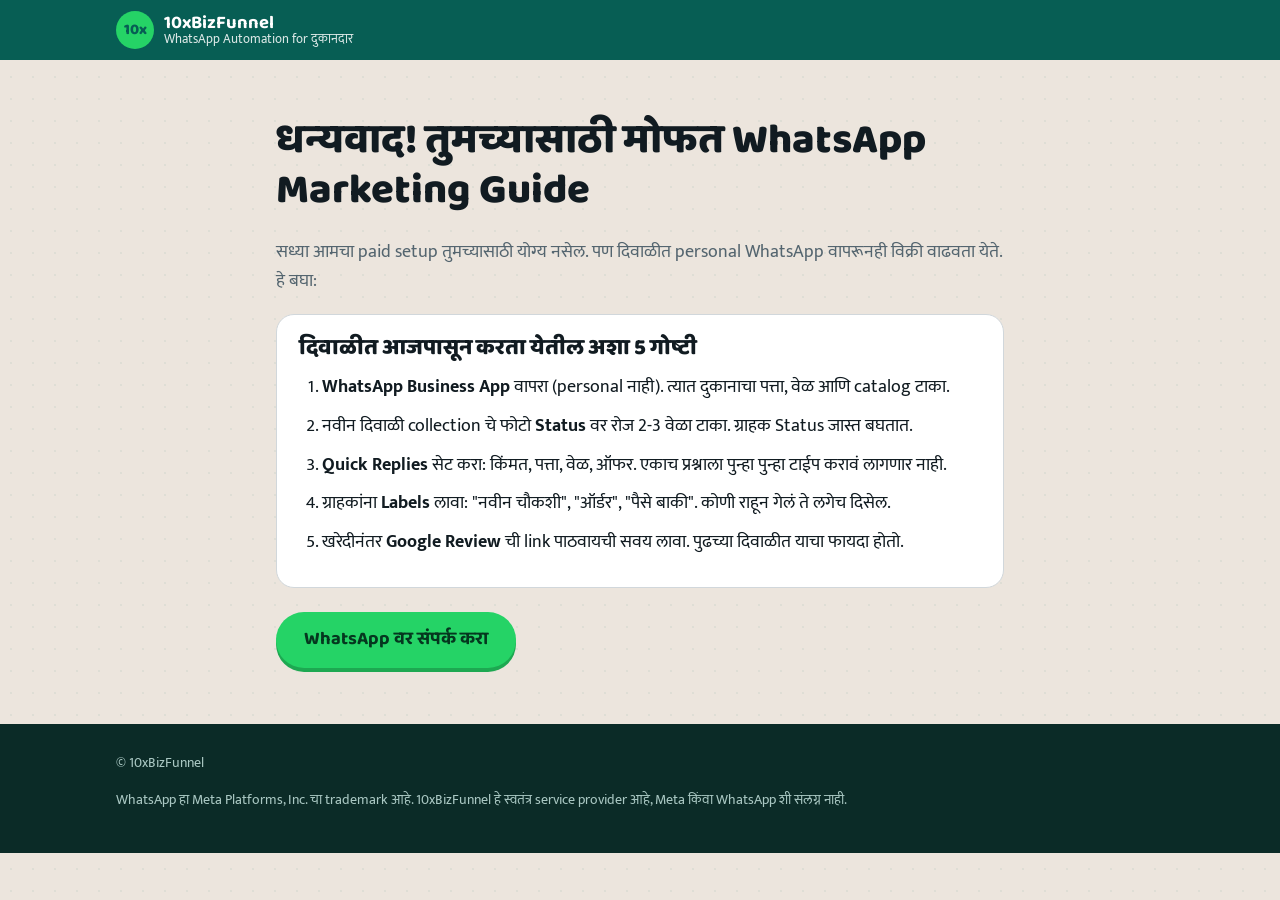
==== free.html @ 8b17eaea "WhatsApp API smart quiz funnel for Diwali (10xBizFunnel) Landing page, WhatsApp-chat style quiz with" ====
<!doctype html>
<html lang="mr">
<head>
<meta charset="utf-8">
<meta name="viewport" content="width=device-width, initial-scale=1">
<title>मोफत WhatsApp Marketing Guide | 10xBizFunnel</title>
<meta name="theme-color" content="#075E54">
<meta name="robots" content="noindex">
<link rel="preconnect" href="https://fonts.googleapis.com">
<link rel="preconnect" href="https://fonts.gstatic.com" crossorigin>
<link href="https://fonts.googleapis.com/css2?family=Baloo+2:wght@600;700;800&family=Mukta:wght@400;500;600;700&display=swap" rel="stylesheet">
<link rel="stylesheet" href="assets/style.css">
<style>
  .video { position: relative; padding-top: 56.25%; border-radius: 16px; overflow: hidden; background: #000; margin: 18px 0; }
  .video iframe { position: absolute; inset: 0; width: 100%; height: 100%; border: 0; }
  .tips { background: #fff; border-radius: 18px; border: 1px solid var(--line); padding: 20px 22px; }
  .tips ol { margin: 0; padding-left: 1.3em; }
  .tips li { margin-bottom: 10px; }
  .udyam { background: var(--diya-soft); border: 1px solid #F1D99A; border-radius: 18px; padding: 20px 22px; margin-top: 18px; }
</style>
</head>
<body>

<header class="topbar">
  <div class="wrap">
    <a class="brand" href="index.html" data-brand aria-label="10xBizFunnel"></a>
  </div>
</header>

<main class="section">
  <div class="wrap narrow">
    <h1 id="title" style="font-size:clamp(1.8rem,5.5vw,2.6rem)">धन्यवाद! तुमच्यासाठी मोफत WhatsApp Marketing Guide</h1>
    <p class="lead" id="intro">सध्या आमचा paid setup तुमच्यासाठी योग्य नसेल. पण दिवाळीत personal WhatsApp वापरूनही विक्री वाढवता येते. हे बघा:</p>

    <div class="video hidden" id="video"></div>

    <div class="tips">
      <h2 style="font-size:1.4rem">दिवाळीत आजपासून करता येतील अशा 5 गोष्टी</h2>
      <ol>
        <li><b>WhatsApp Business App</b> वापरा (personal नाही). त्यात दुकानाचा पत्ता, वेळ आणि catalog टाका.</li>
        <li>नवीन दिवाळी collection चे फोटो <b>Status</b> वर रोज 2-3 वेळा टाका. ग्राहक Status जास्त बघतात.</li>
        <li><b>Quick Replies</b> सेट करा: किंमत, पत्ता, वेळ, ऑफर. एकाच प्रश्नाला पुन्हा पुन्हा टाईप करावं लागणार नाही.</li>
        <li>ग्राहकांना <b>Labels</b> लावा: "नवीन चौकशी", "ऑर्डर", "पैसे बाकी". कोणी राहून गेलं ते लगेच दिसेल.</li>
        <li>खरेदीनंतर <b>Google Review</b> ची link पाठवायची सवय लावा. पुढच्या दिवाळीत याचा फायदा होतो.</li>
      </ol>
    </div>

    <div class="udyam hidden" id="udyam">
      <h2 style="font-size:1.4rem">Official WhatsApp API हवा असेल तर</h2>
      <p>Official WhatsApp API साठी व्यवसायाचं registration लागतं. <b>Udyam registration सरकारी portal वर मोफत होतं.</b> ते तयार झालं की आम्हाला WhatsApp करा, आम्ही पुढचं सांगू.</p>
      <a class="btn btn-dark" href="https://udyamregistration.gov.in" target="_blank" rel="noopener">Udyam registration portal उघडा</a>
    </div>

    <div style="margin-top:24px">
      <a class="btn" data-wa="नमस्कार, मी free guide बघितलं. मला WhatsApp API बद्दल अजून माहिती हवी आहे." href="#">WhatsApp वर संपर्क करा</a>
    </div>
  </div>
</main>

<footer class="footer" style="padding-bottom:28px">
  <div class="wrap">
    <p>© 10xBizFunnel</p>
    <p>WhatsApp हा Meta Platforms, Inc. चा trademark आहे. 10xBizFunnel हे स्वतंत्र service provider आहे, Meta किंवा WhatsApp शी संलग्न नाही.</p>
  </div>
</footer>

<script src="assets/config.js"></script>
<script src="assets/common.js"></script>
<script>
(function () {
  var C = window.FUNNEL_CONFIG || {}, esc = window.FUNNEL.esc;
  var p = new URLSearchParams(location.search);
  var name = p.get("n");
  if (name) document.getElementById("title").textContent = "धन्यवाद " + name + " जी! तुमच्यासाठी मोफत WhatsApp Marketing Guide";
  if (p.get("reason") === "docs") {
    document.getElementById("udyam").classList.remove("hidden");
    document.getElementById("intro").textContent = "Official WhatsApp API साठी व्यवसायाचं registration लागतं, म्हणून आत्ता setup शक्य नाही. तोपर्यंत personal WhatsApp वापरूनही दिवाळीत विक्री वाढवता येते:";
  }
  if (C.freeVideoEmbedUrl) {
    var v = document.getElementById("video");
    v.innerHTML = '<iframe src="' + esc(C.freeVideoEmbedUrl) + '" title="मोफत WhatsApp marketing video" allowfullscreen loading="lazy"></iframe>';
    v.classList.remove("hidden");
  }
})();
</script>
</body>
</html>
---- assets/style.css ----
/* 10xBizFunnel — WhatsApp Smart Funnel
   Look: the page is a WhatsApp conversation. Teal header, wallpaper-beige
   background, chat bubbles carry the copy. Diwali gold only as a small accent. */

:root {
  --teal-dark: #075E54;
  --teal: #128C7E;
  --green: #25D366;
  --green-press: #1DA851;
  --wall: #ECE5DD;
  --bubble-out: #DCF8C6;
  --bubble-in: #FFFFFF;
  --ink: #111B21;
  --muted: #54656F;
  --line: #D1D7DB;
  --diya: #E8A317;
  --diya-soft: #FFF4D6;
  --danger: #C0392B;

  --font-head: "Baloo 2", "Mukta", system-ui, sans-serif;
  --font-body: "Mukta", system-ui, sans-serif;

  --r-bubble: 14px;
  --r-btn: 999px;
  --shadow-bubble: 0 1px 0.5px rgba(11, 20, 26, 0.13);
}

* { box-sizing: border-box; }
html { -webkit-text-size-adjust: 100%; scroll-behavior: smooth; }
@media (prefers-reduced-motion: reduce) {
  html { scroll-behavior: auto; }
  *, *::before, *::after { animation: none !important; transition: none !important; }
}

body {
  margin: 0;
  font-family: var(--font-body);
  font-size: 18px;
  line-height: 1.6;
  color: var(--ink);
  background-color: var(--wall);
  /* subtle doodle-like dot wallpaper, like a chat background */
  background-image: radial-gradient(rgba(7, 94, 84, 0.06) 1.2px, transparent 1.2px);
  background-size: 22px 22px;
}

img { max-width: 100%; display: block; }
a { color: var(--teal-dark); }
:focus-visible { outline: 3px solid var(--diya); outline-offset: 2px; border-radius: 6px; }

h1, h2, h3 { font-family: var(--font-head); line-height: 1.2; margin: 0 0 0.5em; color: var(--ink); }
h1 { font-size: clamp(2rem, 6.4vw, 3.4rem); font-weight: 800; }
h2 { font-size: clamp(1.55rem, 4.6vw, 2.3rem); font-weight: 800; }
h3 { font-size: 1.2rem; font-weight: 700; }
p { margin: 0 0 1em; }

.wrap { max-width: 1080px; margin: 0 auto; padding: 0 16px; }
.narrow { max-width: 760px; }

/* ---------- Top bar (like a WhatsApp chat header) ---------- */
.topbar {
  position: sticky; top: 0; z-index: 20;
  background: var(--teal-dark); color: #fff;
}
.topbar .wrap { display: flex; align-items: center; gap: 12px; min-height: 60px; }
.brand { display: flex; align-items: center; gap: 10px; color: #fff; text-decoration: none; }
.brand-mark {
  width: 38px; height: 38px; border-radius: 50%;
  background: var(--green); color: var(--teal-dark);
  display: grid; place-items: center;
  font-family: var(--font-head); font-weight: 800; font-size: 0.95rem;
}
.brand-name { font-family: var(--font-head); font-weight: 700; font-size: 1.15rem; line-height: 1.1; }
.brand-sub { display: block; font-family: var(--font-body); font-weight: 400; font-size: 0.8rem; opacity: 0.85; }
.brand img { height: 38px; width: auto; }
.topbar .call { margin-left: auto; color: #fff; text-decoration: none; font-weight: 600; font-size: 0.95rem;
  display: inline-flex; align-items: center; gap: 6px; padding: 6px 12px; border-radius: var(--r-btn);
  border: 1px solid rgba(255,255,255,0.35); }

/* ---------- Strip ---------- */
.strip {
  background: var(--diya-soft); color: #5B3B00; text-align: center;
  font-weight: 600; font-size: 0.98rem; padding: 8px 16px;
  border-bottom: 1px solid #F1D99A;
}

/* ---------- Buttons ---------- */
.btn {
  display: inline-flex; align-items: center; justify-content: center; gap: 10px;
  font-family: var(--font-head); font-weight: 700; font-size: 1.15rem;
  min-height: 56px; padding: 12px 28px; border-radius: var(--r-btn);
  background: var(--green); color: #05371F; text-decoration: none; border: 0; cursor: pointer;
  box-shadow: 0 4px 0 var(--green-press);
  transition: transform 0.08s ease, box-shadow 0.08s ease;
}
.btn:hover { background: #2EE072; }
.btn:active { transform: translateY(3px); box-shadow: 0 1px 0 var(--green-press); }
.btn-block { width: 100%; }
.btn-dark { background: var(--teal-dark); color: #fff; box-shadow: 0 4px 0 #04423B; }
.btn-dark:hover { background: #0A6D62; }
.btn-ghost { background: #fff; color: var(--teal-dark); box-shadow: 0 4px 0 var(--line); }
.btn-note { font-size: 0.92rem; color: var(--muted); margin-top: 10px; }

/* ---------- Chat bubbles ---------- */
.chat { display: flex; flex-direction: column; gap: 8px; }
.bubble {
  position: relative; max-width: 88%;
  padding: 8px 12px 6px; border-radius: var(--r-bubble);
  box-shadow: var(--shadow-bubble); font-size: 1.02rem; line-height: 1.45;
}
.bubble .time { display: block; text-align: right; font-size: 0.72rem; color: var(--muted); margin-top: 2px; }
.bubble.in { align-self: flex-start; background: var(--bubble-in); border-top-left-radius: 4px; }
.bubble.out { align-self: flex-end; background: var(--bubble-out); border-top-right-radius: 4px; }
.bubble.out .time::after { content: " ✓✓"; color: #53BDEB; }
.bubble .pay {
  margin-top: 6px; border: 1px solid var(--line); border-radius: 10px; padding: 8px 10px; background: #F7F8FA;
}
.bubble .pay strong { display: block; font-size: 1.1rem; }
.bubble .pay span { color: var(--teal); font-weight: 700; }

/* ---------- Sections ---------- */
.section { padding: 56px 0; }
.section-white { background: #fff; }
.section-teal { background: var(--teal-dark); color: #E9F5F3; }
.section-teal h2, .section-teal h3 { color: #fff; }
.lead { font-size: 1.15rem; color: var(--muted); }
.section-teal .lead { color: #C9E7E2; }
.center { text-align: center; }

/* ---------- Hero ---------- */
.hero { padding: 36px 0 48px; }
.hero-grid { display: grid; gap: 32px; align-items: center; }
@media (min-width: 900px) { .hero-grid { grid-template-columns: 1.1fr 0.9fr; } }
.hero h1 { margin-bottom: 0.35em; }
.hero h1 .line2 { display: block; color: var(--teal-dark); }
.hero .lead { color: #33434C; max-width: 34em; }
.hero-cta { margin-top: 22px; }

.phone {
  max-width: 340px; margin: 0 auto; border-radius: 34px; padding: 10px;
  background: #1F2C33; box-shadow: 0 30px 60px -20px rgba(7, 94, 84, 0.45);
}
.phone-screen { border-radius: 26px; overflow: hidden; background: var(--wall);
  background-image: radial-gradient(rgba(7, 94, 84, 0.07) 1.2px, transparent 1.2px); background-size: 18px 18px; }
.phone-head { background: var(--teal-dark); color: #fff; display: flex; gap: 10px; align-items: center; padding: 12px 14px; }
.phone-head .av { width: 34px; height: 34px; border-radius: 50%; background: var(--diya-soft); display: grid; place-items: center; font-size: 1.1rem; }
.phone-head b { display: block; font-size: 0.98rem; line-height: 1.1; }
.phone-head small { opacity: 0.8; font-size: 0.75rem; }
.phone .chat { padding: 14px 10px 18px; min-height: 360px; }
.phone .bubble { font-size: 0.95rem; }

/* ---------- Business tiles ---------- */
.tiles { display: grid; grid-template-columns: repeat(3, 1fr); gap: 10px; }
@media (min-width: 760px) { .tiles { grid-template-columns: repeat(6, 1fr); } }
.tile {
  background: #fff; border-radius: 14px; padding: 14px 6px 10px; text-align: center;
  text-decoration: none; color: var(--ink); font-weight: 600; font-size: 0.98rem;
  border: 1px solid var(--line);
}
.tile .ico { font-size: 1.9rem; display: block; line-height: 1.2; margin-bottom: 4px; }
.tile:hover { border-color: var(--green); }

/* ---------- Compare table ---------- */
.compare { width: 100%; border-collapse: separate; border-spacing: 0; background: #fff; border-radius: 16px; overflow: hidden;
  border: 1px solid var(--line); font-size: 1rem; }
.compare th, .compare td { padding: 12px 12px; text-align: left; vertical-align: top; border-bottom: 1px solid #EEF1F3; }
.compare thead th { font-family: var(--font-head); font-size: 1.02rem; background: #F4F6F7; }
.compare thead th.us { background: var(--teal-dark); color: #fff; }
.compare td.us { background: #F2FBF5; font-weight: 600; }
.compare tr:last-child td { border-bottom: 0; }
.compare .row-label { font-weight: 600; }
@media (max-width: 640px) {
  .compare thead { display: none; }
  .compare, .compare tbody, .compare tr, .compare td { display: block; width: 100%; }
  .compare tr { border-bottom: 1px solid var(--line); padding: 6px 0; }
  .compare td { border: 0; padding: 4px 14px; }
  .compare td.row-label { padding-top: 10px; font-family: var(--font-head); font-size: 1.05rem; }
  .compare td[data-k]::before { content: attr(data-k) ": "; color: var(--muted); font-weight: 400; }
  .compare td.us { background: transparent; }
}

/* ---------- Control cards (no identical card-kit: a single bordered panel with stacked rows) ---------- */
.pillars { display: grid; gap: 0; background: #fff; border-radius: 18px; border: 1px solid var(--line); overflow: hidden; }
@media (min-width: 860px) { .pillars { grid-template-columns: repeat(3, 1fr); } }
.pillar { padding: 24px 22px; border-bottom: 1px solid #EEF1F3; }
@media (min-width: 860px) { .pillar { border-bottom: 0; border-right: 1px solid #EEF1F3; } .pillar:last-child { border-right: 0; } }
.pillar .ico { font-size: 1.8rem; }
.pillar p { color: var(--muted); margin: 0; }

/* ---------- Feature list (mirrors the ad creative) ---------- */
.features { display: grid; gap: 10px; }
@media (min-width: 760px) { .features { grid-template-columns: 1fr 1fr; } }
.feature {
  display: grid; grid-template-columns: 44px 1fr; gap: 12px; align-items: start;
  background: #fff; border-radius: 14px; padding: 12px 14px; border: 1px solid var(--line);
}
.feature .ico { width: 44px; height: 44px; border-radius: 50%; background: #E7F8EE; display: grid; place-items: center; font-size: 1.3rem; }
.feature b { display: block; font-size: 1.05rem; line-height: 1.3; }
.feature span { color: var(--muted); font-size: 0.95rem; line-height: 1.4; }
.feature.star { border-color: var(--diya); background: #FFFCF2; }
.feature .badge { display: inline-block; margin-top: 4px; font-size: 0.78rem; font-weight: 700; color: #7A5200;
  background: var(--diya-soft); border-radius: 6px; padding: 1px 8px; }

/* ---------- Fit / not fit ---------- */
.fit { display: grid; gap: 14px; }
@media (min-width: 760px) { .fit { grid-template-columns: 1fr 1fr; } }
.fit-col { border-radius: 16px; padding: 20px 20px 10px; }
.fit-col.yes { background: #E7F8EE; border: 1px solid #A8E6C0; }
.fit-col.no { background: #FDEDEC; border: 1px solid #F3B8B2; }
.fit-col ul { list-style: none; padding: 0; margin: 0; }
.fit-col li { padding: 0 0 10px 30px; position: relative; }
.fit-col.yes li::before { content: "✓"; position: absolute; left: 4px; color: var(--green-press); font-weight: 800; }
.fit-col.no li::before { content: "✕"; position: absolute; left: 4px; color: var(--danger); font-weight: 800; }

/* ---------- Price note ---------- */
.price-note {
  background: #fff; border-radius: 18px; padding: 24px; border: 2px dashed var(--teal);
  display: grid; gap: 14px; align-items: center;
}
@media (min-width: 760px) { .price-note { grid-template-columns: 1fr auto; } }
.price-note .big { font-family: var(--font-head); font-weight: 800; font-size: 2rem; color: var(--teal-dark); line-height: 1.1; }

/* ---------- Founder ---------- */
.founder { display: grid; gap: 20px; align-items: center; }
@media (min-width: 760px) { .founder { grid-template-columns: 160px 1fr; } }
.founder-photo { width: 140px; height: 140px; border-radius: 50%; object-fit: cover; border: 4px solid var(--green); background: var(--diya-soft);
  display: grid; place-items: center; font-family: var(--font-head); font-weight: 800; font-size: 3rem; color: var(--teal-dark); }
.contact-row { display: flex; flex-wrap: wrap; gap: 10px; margin-top: 8px; }

/* ---------- Testimonials ---------- */
.testis { display: grid; gap: 14px; }
@media (min-width: 860px) { .testis { grid-template-columns: repeat(3, 1fr); } }
.testi { background: #fff; border-radius: 16px; padding: 18px; border: 1px solid var(--line); }
.testi .who { display: flex; gap: 12px; align-items: center; margin-top: 12px; }
.testi .who img { width: 48px; height: 48px; border-radius: 50%; object-fit: cover; }
.testi .who small { color: var(--muted); display: block; line-height: 1.3; }

/* ---------- FAQ ---------- */
.faq details { background: #fff; border-radius: 14px; border: 1px solid var(--line); margin-bottom: 10px; }
.faq summary { cursor: pointer; padding: 14px 44px 14px 16px; font-weight: 700; font-size: 1.05rem; list-style: none; position: relative; }
.faq summary::-webkit-details-marker { display: none; }
.faq summary::after { content: "+"; position: absolute; right: 16px; top: 10px; font-size: 1.5rem; color: var(--teal); }
.faq details[open] summary::after { content: "–"; }
.faq details p { padding: 0 16px 14px; margin: 0; color: #33434C; }

/* ---------- Pricing (result page) ---------- */
.plans { display: grid; gap: 16px; }
@media (min-width: 820px) { .plans { grid-template-columns: 1fr 1fr; } }
.plan { background: #fff; border-radius: 20px; padding: 24px 22px; border: 1px solid var(--line); position: relative; }
.plan.pro { border: 3px solid var(--green); }
.plan .tag { position: absolute; top: -14px; left: 22px; background: var(--diya); color: #3A2600; font-weight: 700;
  font-size: 0.85rem; padding: 2px 12px; border-radius: 999px; }
.plan .amt { font-family: var(--font-head); font-size: 2.4rem; font-weight: 800; color: var(--teal-dark); line-height: 1; margin: 6px 0 14px; }
.plan ul { padding-left: 1.1em; margin: 0; }
.plan li { margin-bottom: 6px; }

/* ---------- Demo box (mirrors the ad bottom) ---------- */
.demo-box { background: #fff; border-radius: 22px; border: 2px solid var(--diya); overflow: hidden; }
.demo-box .top { padding: 22px 22px 8px; text-align: center; }
.demo-box .price-bar { display: flex; flex-wrap: wrap; align-items: center; justify-content: center; gap: 6px 18px;
  background: var(--teal-dark); color: #fff; padding: 14px 18px; }
.demo-box .price-bar .p9 { font-family: var(--font-head); font-weight: 800; font-size: 2.6rem; line-height: 1; color: #FFD66B; }
.demo-box .price-bar .p9 small { font-size: 1.1rem; color: #fff; margin-right: 6px; }
.demo-box .price-bar .who { font-weight: 600; font-size: 1.1rem; }
.demo-box .bottom { padding: 18px 22px 22px; text-align: center; }
.clarify { background: var(--diya-soft); border-radius: 12px; padding: 10px 14px; font-size: 0.98rem; color: #4A3200; margin: 0 0 16px; text-align: left; }

/* ---------- Footer & sticky CTA ---------- */
.footer { background: #0B2B27; color: #A9C7C2; font-size: 0.88rem; padding: 28px 0 110px; }
.footer a { color: #DFF5EF; }
.sticky-cta { position: fixed; left: 0; right: 0; bottom: 0; z-index: 30; padding: 10px 16px calc(10px + env(safe-area-inset-bottom));
  background: rgba(236, 229, 221, 0.96); border-top: 1px solid var(--line); }
.sticky-cta .btn { width: 100%; max-width: 520px; margin: 0 auto; display: flex; }
@media (min-width: 900px) { .sticky-cta { display: none; } .footer { padding-bottom: 28px; } }

.hidden { display: none !important; }
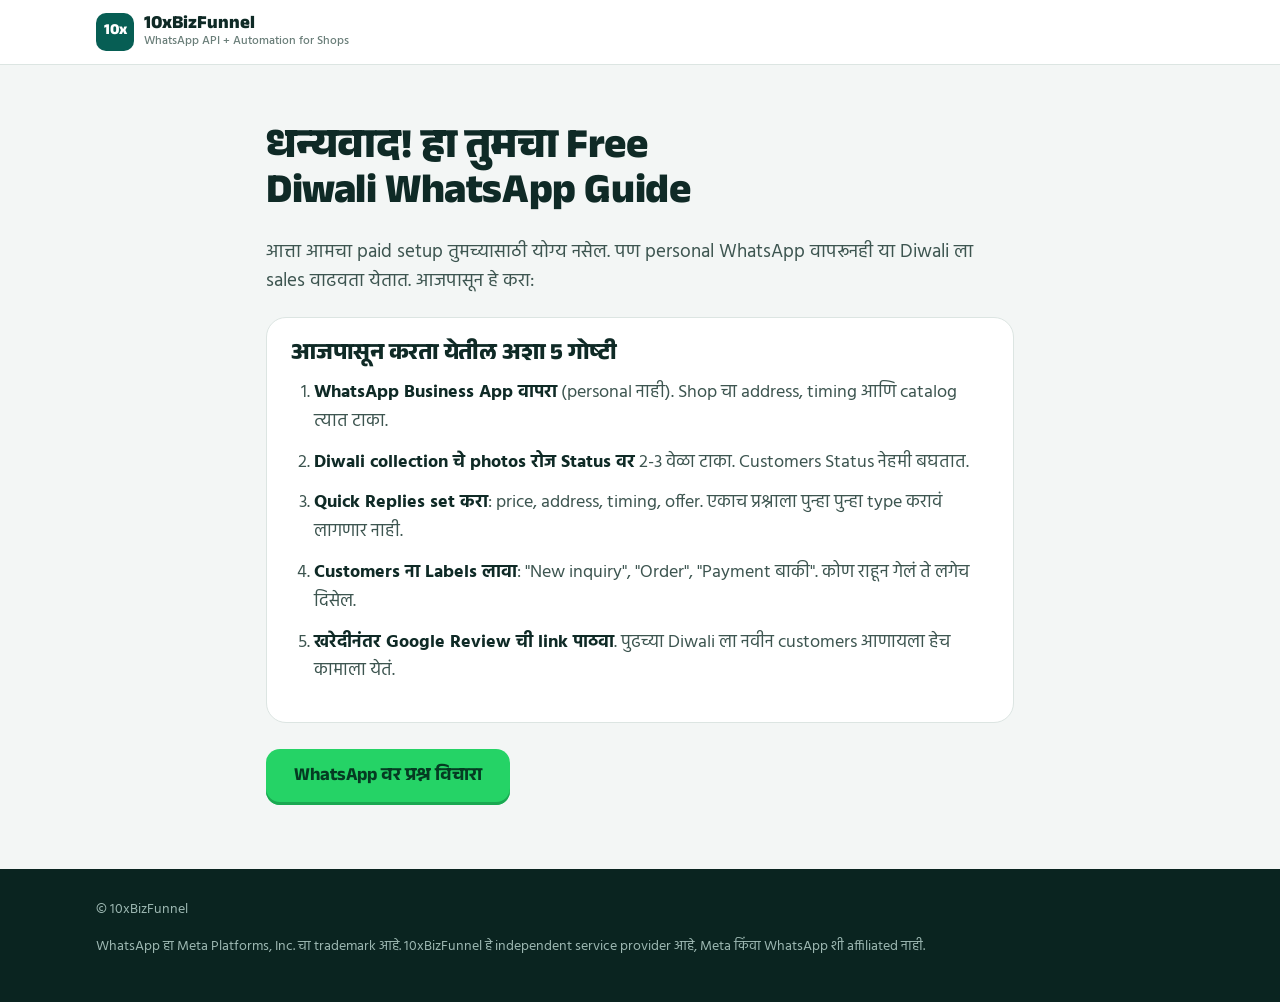
==== commit cd06db37: "Rewrite funnel copy (Marathi + English mix) and redesign as a professional assessment Quiz becomes a" ====
--- a/free.html
+++ b/free.html
@@ -2,65 +2,64 @@
 <html lang="mr">
 <head>
 <meta charset="utf-8">
-<meta name="viewport" content="width=device-width, initial-scale=1">
-<title>मोफत WhatsApp Marketing Guide | 10xBizFunnel</title>
+<meta name="viewport" content="width=device-width, initial-scale=1, viewport-fit=cover">
+<title>Free WhatsApp Diwali Guide | 10xBizFunnel</title>
 <meta name="theme-color" content="#075E54">
 <meta name="robots" content="noindex">
 <link rel="preconnect" href="https://fonts.googleapis.com">
 <link rel="preconnect" href="https://fonts.gstatic.com" crossorigin>
-<link href="https://fonts.googleapis.com/css2?family=Baloo+2:wght@600;700;800&family=Mukta:wght@400;500;600;700&display=swap" rel="stylesheet">
+<link href="https://fonts.googleapis.com/css2?family=Anek+Devanagari:wght@600;700;800&family=Hind:wght@400;500;600;700&display=swap" rel="stylesheet">
 <link rel="stylesheet" href="assets/style.css">
 <style>
-  .video { position: relative; padding-top: 56.25%; border-radius: 16px; overflow: hidden; background: #000; margin: 18px 0; }
+  .video { position: relative; padding-top: 56.25%; border-radius: var(--r-lg); overflow: hidden; background: #000; margin: 20px 0; max-width: 100%; }
   .video iframe { position: absolute; inset: 0; width: 100%; height: 100%; border: 0; }
-  .tips { background: #fff; border-radius: 18px; border: 1px solid var(--line); padding: 20px 22px; }
-  .tips ol { margin: 0; padding-left: 1.3em; }
-  .tips li { margin-bottom: 10px; }
-  .udyam { background: var(--diya-soft); border: 1px solid #F1D99A; border-radius: 18px; padding: 20px 22px; margin-top: 18px; }
+  .tips { background: var(--surface); border-radius: var(--r-lg); border: 1px solid var(--line); padding: 24px; margin-top: 20px; }
+  .tips ol { margin: 0; padding-left: 1.3em; color: var(--ink-2); }
+  .tips li { margin-bottom: 12px; }
+  .tips li b { color: var(--ink); }
+  .udyam { background: var(--gold-soft); border: 1px solid var(--gold-line); border-radius: var(--r-lg); padding: 22px 24px; margin-top: 20px; }
 </style>
 </head>
 <body>
 
 <header class="topbar">
-  <div class="wrap">
-    <a class="brand" href="index.html" data-brand aria-label="10xBizFunnel"></a>
-  </div>
+  <div class="wrap"><a class="brand" href="index.html" data-brand aria-label="10xBizFunnel"></a></div>
 </header>
 
 <main class="section">
   <div class="wrap narrow">
-    <h1 id="title" style="font-size:clamp(1.8rem,5.5vw,2.6rem)">धन्यवाद! तुमच्यासाठी मोफत WhatsApp Marketing Guide</h1>
-    <p class="lead" id="intro">सध्या आमचा paid setup तुमच्यासाठी योग्य नसेल. पण दिवाळीत personal WhatsApp वापरूनही विक्री वाढवता येते. हे बघा:</p>
+    <h1 id="title" style="font-size:clamp(1.8rem,5.4vw,2.6rem)">धन्यवाद! हा तुमचा Free Diwali WhatsApp Guide</h1>
+    <p class="lead" id="intro">आत्ता आमचा paid setup तुमच्यासाठी योग्य नसेल. पण personal WhatsApp वापरूनही या Diwali ला sales वाढवता येतात. आजपासून हे करा:</p>
 
     <div class="video hidden" id="video"></div>
 
     <div class="tips">
-      <h2 style="font-size:1.4rem">दिवाळीत आजपासून करता येतील अशा 5 गोष्टी</h2>
+      <h2 style="font-size:1.45rem">आजपासून करता येतील अशा 5 गोष्टी</h2>
       <ol>
-        <li><b>WhatsApp Business App</b> वापरा (personal नाही). त्यात दुकानाचा पत्ता, वेळ आणि catalog टाका.</li>
-        <li>नवीन दिवाळी collection चे फोटो <b>Status</b> वर रोज 2-3 वेळा टाका. ग्राहक Status जास्त बघतात.</li>
-        <li><b>Quick Replies</b> सेट करा: किंमत, पत्ता, वेळ, ऑफर. एकाच प्रश्नाला पुन्हा पुन्हा टाईप करावं लागणार नाही.</li>
-        <li>ग्राहकांना <b>Labels</b> लावा: "नवीन चौकशी", "ऑर्डर", "पैसे बाकी". कोणी राहून गेलं ते लगेच दिसेल.</li>
-        <li>खरेदीनंतर <b>Google Review</b> ची link पाठवायची सवय लावा. पुढच्या दिवाळीत याचा फायदा होतो.</li>
+        <li><b>WhatsApp Business App वापरा</b> (personal नाही). Shop चा address, timing आणि catalog त्यात टाका.</li>
+        <li><b>Diwali collection चे photos रोज Status वर</b> 2-3 वेळा टाका. Customers Status नेहमी बघतात.</li>
+        <li><b>Quick Replies set करा</b>: price, address, timing, offer. एकाच प्रश्नाला पुन्हा पुन्हा type करावं लागणार नाही.</li>
+        <li><b>Customers ना Labels लावा</b>: "New inquiry", "Order", "Payment बाकी". कोण राहून गेलं ते लगेच दिसेल.</li>
+        <li><b>खरेदीनंतर Google Review ची link पाठवा</b>. पुढच्या Diwali ला नवीन customers आणायला हेच कामाला येतं.</li>
       </ol>
     </div>
 
     <div class="udyam hidden" id="udyam">
-      <h2 style="font-size:1.4rem">Official WhatsApp API हवा असेल तर</h2>
-      <p>Official WhatsApp API साठी व्यवसायाचं registration लागतं. <b>Udyam registration सरकारी portal वर मोफत होतं.</b> ते तयार झालं की आम्हाला WhatsApp करा, आम्ही पुढचं सांगू.</p>
-      <a class="btn btn-dark" href="https://udyamregistration.gov.in" target="_blank" rel="noopener">Udyam registration portal उघडा</a>
+      <h2 style="font-size:1.45rem">Official WhatsApp API हवा असेल तर</h2>
+      <p>Official WhatsApp API साठी business registration लागतं. <b>Udyam registration सरकारी portal वर free होतं.</b> ते झालं की आम्हाला WhatsApp करा, पुढचं आम्ही सांगतो.</p>
+      <a class="btn btn-dark" href="https://udyamregistration.gov.in" target="_blank" rel="noopener">Udyam portal उघडा</a>
     </div>
 
-    <div style="margin-top:24px">
-      <a class="btn" data-wa="नमस्कार, मी free guide बघितलं. मला WhatsApp API बद्दल अजून माहिती हवी आहे." href="#">WhatsApp वर संपर्क करा</a>
+    <div style="margin-top:26px">
+      <a class="btn" data-wa="नमस्कार, मी free guide बघितला. मला WhatsApp API बद्दल अजून माहिती हवी आहे." href="#">WhatsApp वर प्रश्न विचारा</a>
     </div>
   </div>
 </main>
 
-<footer class="footer" style="padding-bottom:28px">
+<footer class="footer" style="padding-block:30px">
   <div class="wrap">
     <p>© 10xBizFunnel</p>
-    <p>WhatsApp हा Meta Platforms, Inc. चा trademark आहे. 10xBizFunnel हे स्वतंत्र service provider आहे, Meta किंवा WhatsApp शी संलग्न नाही.</p>
+    <p>WhatsApp हा Meta Platforms, Inc. चा trademark आहे. 10xBizFunnel हे independent service provider आहे, Meta किंवा WhatsApp शी affiliated नाही.</p>
   </div>
 </footer>
 
@@ -71,14 +70,15 @@
   var C = window.FUNNEL_CONFIG || {}, esc = window.FUNNEL.esc;
   var p = new URLSearchParams(location.search);
   var name = p.get("n");
-  if (name) document.getElementById("title").textContent = "धन्यवाद " + name + " जी! तुमच्यासाठी मोफत WhatsApp Marketing Guide";
+  if (!name) { try { name = (JSON.parse(localStorage.getItem("wa_quiz_lead") || "{}").first_name) || ""; } catch (e) {} }
+  if (name) document.getElementById("title").textContent = "धन्यवाद " + name + " जी! हा तुमचा Free Diwali WhatsApp Guide";
   if (p.get("reason") === "docs") {
     document.getElementById("udyam").classList.remove("hidden");
-    document.getElementById("intro").textContent = "Official WhatsApp API साठी व्यवसायाचं registration लागतं, म्हणून आत्ता setup शक्य नाही. तोपर्यंत personal WhatsApp वापरूनही दिवाळीत विक्री वाढवता येते:";
+    document.getElementById("intro").textContent = "Official WhatsApp API साठी business registration लागतं, म्हणून आत्ता setup शक्य नाही. तोपर्यंत personal WhatsApp वापरूनही Diwali sales वाढवता येतात:";
   }
   if (C.freeVideoEmbedUrl) {
     var v = document.getElementById("video");
-    v.innerHTML = '<iframe src="' + esc(C.freeVideoEmbedUrl) + '" title="मोफत WhatsApp marketing video" allowfullscreen loading="lazy"></iframe>';
+    v.innerHTML = '<iframe src="' + esc(C.freeVideoEmbedUrl) + '" title="Free WhatsApp marketing video" allowfullscreen loading="lazy"></iframe>';
     v.classList.remove("hidden");
   }
 })();
--- a/assets/style.css
+++ b/assets/style.css
@@ -1,28 +1,36 @@
-/* 10xBizFunnel — WhatsApp Smart Funnel
-   Look: the page is a WhatsApp conversation. Teal header, wallpaper-beige
-   background, chat bubbles carry the copy. Diwali gold only as a small accent. */
+/* 10xBizFunnel — WhatsApp API Smart Funnel
+   Layout concept: a professional "shop diagnostic" — clean white report surfaces on a
+   pale green-grey ground, deep WhatsApp teal for authority, WhatsApp green only for
+   action, a small Diwali gold for offers/urgency. The quiz is a one-question-per-screen
+   assessment, not a chat. */
 
 :root {
-  --teal-dark: #075E54;
-  --teal: #128C7E;
-  --green: #25D366;
-  --green-press: #1DA851;
-  --wall: #ECE5DD;
-  --bubble-out: #DCF8C6;
-  --bubble-in: #FFFFFF;
-  --ink: #111B21;
-  --muted: #54656F;
-  --line: #D1D7DB;
-  --diya: #E8A317;
-  --diya-soft: #FFF4D6;
-  --danger: #C0392B;
-
-  --font-head: "Baloo 2", "Mukta", system-ui, sans-serif;
-  --font-body: "Mukta", system-ui, sans-serif;
-
-  --r-bubble: 14px;
-  --r-btn: 999px;
-  --shadow-bubble: 0 1px 0.5px rgba(11, 20, 26, 0.13);
+  --bg: #F3F6F5;
+  --surface: #FFFFFF;
+  --ink: #0F2A26;
+  --ink-2: #3D5550;
+  --muted: #6A7E79;
+  --line: #DCE5E2;
+  --brand: #075E54;
+  --brand-2: #0B4A43;
+  --accent: #25D366;
+  --accent-press: #1AA851;
+  --accent-ink: #053B22;
+  --tint: #E8F6EE;
+  --gold: #B87A06;
+  --gold-soft: #FFF5DD;
+  --gold-line: #EED596;
+  --danger: #B42318;
+  --danger-soft: #FEF0EE;
+
+  --font-display: "Anek Devanagari", "Hind", system-ui, sans-serif;
+  --font-body: "Hind", "Noto Sans Devanagari", system-ui, sans-serif;
+
+  --r-sm: 10px;
+  --r-md: 14px;
+  --r-lg: 20px;
+  --shadow: 0 1px 2px rgba(15, 42, 38, 0.06), 0 8px 24px -12px rgba(15, 42, 38, 0.18);
+  color-scheme: light;
 }
 
 * { box-sizing: border-box; }
@@ -31,246 +39,214 @@
   html { scroll-behavior: auto; }
   *, *::before, *::after { animation: none !important; transition: none !important; }
 }
-
 body {
-  margin: 0;
-  font-family: var(--font-body);
-  font-size: 18px;
-  line-height: 1.6;
-  color: var(--ink);
-  background-color: var(--wall);
-  /* subtle doodle-like dot wallpaper, like a chat background */
-  background-image: radial-gradient(rgba(7, 94, 84, 0.06) 1.2px, transparent 1.2px);
-  background-size: 22px 22px;
-}
-
+  margin: 0; background: var(--bg); color: var(--ink);
+  font-family: var(--font-body); font-size: 18px; line-height: 1.6;
+}
 img { max-width: 100%; display: block; }
-a { color: var(--teal-dark); }
-:focus-visible { outline: 3px solid var(--diya); outline-offset: 2px; border-radius: 6px; }
-
-h1, h2, h3 { font-family: var(--font-head); line-height: 1.2; margin: 0 0 0.5em; color: var(--ink); }
-h1 { font-size: clamp(2rem, 6.4vw, 3.4rem); font-weight: 800; }
-h2 { font-size: clamp(1.55rem, 4.6vw, 2.3rem); font-weight: 800; }
-h3 { font-size: 1.2rem; font-weight: 700; }
+a { color: var(--brand); }
+:focus-visible { outline: 3px solid var(--gold); outline-offset: 2px; border-radius: 6px; }
+
+h1, h2, h3 { font-family: var(--font-display); color: var(--ink); margin: 0 0 .45em; text-wrap: balance; letter-spacing: -0.01em; }
+h1 { font-size: clamp(2.05rem, 6vw, 3.5rem); line-height: 1.08; font-weight: 800; }
+h2 { font-size: clamp(1.6rem, 4.2vw, 2.4rem); line-height: 1.15; font-weight: 750; }
+h3 { font-size: 1.22rem; line-height: 1.3; font-weight: 700; }
 p { margin: 0 0 1em; }
 
-.wrap { max-width: 1080px; margin: 0 auto; padding: 0 16px; }
-.narrow { max-width: 760px; }
-
-/* ---------- Top bar (like a WhatsApp chat header) ---------- */
-.topbar {
-  position: sticky; top: 0; z-index: 20;
-  background: var(--teal-dark); color: #fff;
-}
-.topbar .wrap { display: flex; align-items: center; gap: 12px; min-height: 60px; }
-.brand { display: flex; align-items: center; gap: 10px; color: #fff; text-decoration: none; }
-.brand-mark {
-  width: 38px; height: 38px; border-radius: 50%;
-  background: var(--green); color: var(--teal-dark);
-  display: grid; place-items: center;
-  font-family: var(--font-head); font-weight: 800; font-size: 0.95rem;
-}
-.brand-name { font-family: var(--font-head); font-weight: 700; font-size: 1.15rem; line-height: 1.1; }
-.brand-sub { display: block; font-family: var(--font-body); font-weight: 400; font-size: 0.8rem; opacity: 0.85; }
+.wrap {
+  max-width: 1120px; margin: 0 auto;
+  padding-left: max(16px, env(safe-area-inset-left, 0px));
+  padding-right: max(16px, env(safe-area-inset-right, 0px));
+}
+.narrow { max-width: 780px; }
+.center { text-align: center; }
+.muted { color: var(--muted); }
+
+/* ---------- Header ---------- */
+.topbar { position: sticky; top: env(safe-area-inset-top, 0px); z-index: 20; background: var(--surface); border-bottom: 1px solid var(--line); }
+.topbar .wrap { display: flex; align-items: center; gap: 12px; min-height: 64px; }
+.brand { display: flex; align-items: center; gap: 10px; color: var(--ink); text-decoration: none; }
+.brand-mark { width: 38px; height: 38px; border-radius: 10px; background: var(--brand); color: #fff;
+  display: grid; place-items: center; font-family: var(--font-display); font-weight: 800; font-size: .95rem; }
+.brand-name { font-family: var(--font-display); font-weight: 800; font-size: 1.15rem; line-height: 1.05; }
+.brand-sub { display: block; font-family: var(--font-body); font-weight: 500; font-size: .78rem; color: var(--muted); }
 .brand img { height: 38px; width: auto; }
-.topbar .call { margin-left: auto; color: #fff; text-decoration: none; font-weight: 600; font-size: 0.95rem;
-  display: inline-flex; align-items: center; gap: 6px; padding: 6px 12px; border-radius: var(--r-btn);
-  border: 1px solid rgba(255,255,255,0.35); }
-
-/* ---------- Strip ---------- */
-.strip {
-  background: var(--diya-soft); color: #5B3B00; text-align: center;
-  font-weight: 600; font-size: 0.98rem; padding: 8px 16px;
-  border-bottom: 1px solid #F1D99A;
-}
+.topbar .call { margin-left: auto; color: var(--brand); text-decoration: none; font-weight: 600; font-size: .95rem;
+  padding: 6px 14px; border-radius: 999px; border: 1px solid var(--line); white-space: nowrap; }
+
+.strip { background: var(--brand); color: #E6F4F1; text-align: center; font-weight: 500; font-size: .95rem;
+  padding-block: 8px; }
 
 /* ---------- Buttons ---------- */
 .btn {
   display: inline-flex; align-items: center; justify-content: center; gap: 10px;
-  font-family: var(--font-head); font-weight: 700; font-size: 1.15rem;
-  min-height: 56px; padding: 12px 28px; border-radius: var(--r-btn);
-  background: var(--green); color: #05371F; text-decoration: none; border: 0; cursor: pointer;
-  box-shadow: 0 4px 0 var(--green-press);
-  transition: transform 0.08s ease, box-shadow 0.08s ease;
-}
-.btn:hover { background: #2EE072; }
-.btn:active { transform: translateY(3px); box-shadow: 0 1px 0 var(--green-press); }
+  font-family: var(--font-display); font-weight: 700; font-size: 1.15rem; line-height: 1.2;
+  min-height: 56px; padding: 12px 28px; border-radius: var(--r-md);
+  background: var(--accent); color: var(--accent-ink); text-decoration: none; border: 0; cursor: pointer;
+  box-shadow: inset 0 -3px 0 var(--accent-press);
+  transition: background .15s ease, transform .08s ease;
+}
+.btn:hover { background: #2FDD71; }
+.btn:active { transform: translateY(1px); }
+.btn[disabled] { opacity: .7; cursor: progress; }
 .btn-block { width: 100%; }
-.btn-dark { background: var(--teal-dark); color: #fff; box-shadow: 0 4px 0 #04423B; }
-.btn-dark:hover { background: #0A6D62; }
-.btn-ghost { background: #fff; color: var(--teal-dark); box-shadow: 0 4px 0 var(--line); }
-.btn-note { font-size: 0.92rem; color: var(--muted); margin-top: 10px; }
-
-/* ---------- Chat bubbles ---------- */
-.chat { display: flex; flex-direction: column; gap: 8px; }
-.bubble {
-  position: relative; max-width: 88%;
-  padding: 8px 12px 6px; border-radius: var(--r-bubble);
-  box-shadow: var(--shadow-bubble); font-size: 1.02rem; line-height: 1.45;
-}
-.bubble .time { display: block; text-align: right; font-size: 0.72rem; color: var(--muted); margin-top: 2px; }
-.bubble.in { align-self: flex-start; background: var(--bubble-in); border-top-left-radius: 4px; }
-.bubble.out { align-self: flex-end; background: var(--bubble-out); border-top-right-radius: 4px; }
-.bubble.out .time::after { content: " ✓✓"; color: #53BDEB; }
-.bubble .pay {
-  margin-top: 6px; border: 1px solid var(--line); border-radius: 10px; padding: 8px 10px; background: #F7F8FA;
-}
-.bubble .pay strong { display: block; font-size: 1.1rem; }
-.bubble .pay span { color: var(--teal); font-weight: 700; }
+.btn-dark { background: var(--brand); color: #fff; box-shadow: inset 0 -3px 0 var(--brand-2); }
+.btn-dark:hover { background: #0A6B60; }
+.btn-line { background: var(--surface); color: var(--brand); box-shadow: inset 0 0 0 1.5px var(--line); }
+.btn-line:hover { background: var(--tint); }
+.reassure { display: flex; flex-wrap: wrap; gap: 6px 18px; margin: 14px 0 0; padding: 0; list-style: none; color: var(--ink-2); font-size: .95rem; }
+.reassure li::before { content: "✓ "; color: var(--accent-press); font-weight: 700; }
 
 /* ---------- Sections ---------- */
-.section { padding: 56px 0; }
-.section-white { background: #fff; }
-.section-teal { background: var(--teal-dark); color: #E9F5F3; }
-.section-teal h2, .section-teal h3 { color: #fff; }
-.lead { font-size: 1.15rem; color: var(--muted); }
-.section-teal .lead { color: #C9E7E2; }
-.center { text-align: center; }
+.section { padding-block: 64px; }
+.section-white { background: var(--surface); border-block: 1px solid var(--line); }
+.section-brand { background: var(--brand); color: #D8EEEA; }
+.section-brand h2, .section-brand h3 { color: #fff; }
+.lead { font-size: 1.16rem; color: var(--ink-2); max-width: 40em; }
+.section-brand .lead { color: #C3E3DD; }
+.kicker { font-family: var(--font-display); font-weight: 700; color: var(--brand); font-size: 1.02rem; margin-bottom: .4em; }
 
 /* ---------- Hero ---------- */
-.hero { padding: 36px 0 48px; }
-.hero-grid { display: grid; gap: 32px; align-items: center; }
-@media (min-width: 900px) { .hero-grid { grid-template-columns: 1.1fr 0.9fr; } }
-.hero h1 { margin-bottom: 0.35em; }
-.hero h1 .line2 { display: block; color: var(--teal-dark); }
-.hero .lead { color: #33434C; max-width: 34em; }
-.hero-cta { margin-top: 22px; }
-
-.phone {
-  max-width: 340px; margin: 0 auto; border-radius: 34px; padding: 10px;
-  background: #1F2C33; box-shadow: 0 30px 60px -20px rgba(7, 94, 84, 0.45);
-}
-.phone-screen { border-radius: 26px; overflow: hidden; background: var(--wall);
-  background-image: radial-gradient(rgba(7, 94, 84, 0.07) 1.2px, transparent 1.2px); background-size: 18px 18px; }
-.phone-head { background: var(--teal-dark); color: #fff; display: flex; gap: 10px; align-items: center; padding: 12px 14px; }
-.phone-head .av { width: 34px; height: 34px; border-radius: 50%; background: var(--diya-soft); display: grid; place-items: center; font-size: 1.1rem; }
-.phone-head b { display: block; font-size: 0.98rem; line-height: 1.1; }
-.phone-head small { opacity: 0.8; font-size: 0.75rem; }
-.phone .chat { padding: 14px 10px 18px; min-height: 360px; }
-.phone .bubble { font-size: 0.95rem; }
-
-/* ---------- Business tiles ---------- */
-.tiles { display: grid; grid-template-columns: repeat(3, 1fr); gap: 10px; }
-@media (min-width: 760px) { .tiles { grid-template-columns: repeat(6, 1fr); } }
-.tile {
-  background: #fff; border-radius: 14px; padding: 14px 6px 10px; text-align: center;
-  text-decoration: none; color: var(--ink); font-weight: 600; font-size: 0.98rem;
-  border: 1px solid var(--line);
-}
-.tile .ico { font-size: 1.9rem; display: block; line-height: 1.2; margin-bottom: 4px; }
-.tile:hover { border-color: var(--green); }
+.hero { padding-block: 44px 56px; }
+.hero-grid { display: grid; gap: 36px; align-items: center; }
+@media (min-width: 940px) { .hero-grid { grid-template-columns: 1.15fr .85fr; } }
+.hero-grid > * { min-width: 0; }
+.hero h1 .l2 { display: block; color: var(--brand); }
+.hero .lead { margin-top: 14px; }
+
+/* Quiz teaser card in hero */
+.qcard { background: var(--surface); border-radius: var(--r-lg); box-shadow: var(--shadow); border: 1px solid var(--line); overflow: hidden; }
+.qcard-head { display: flex; justify-content: space-between; align-items: center; gap: 10px; padding: 14px 18px; border-bottom: 1px solid var(--line); font-size: .9rem; color: var(--muted); }
+.qcard-head b { color: var(--brand); font-family: var(--font-display); font-size: 1rem; }
+.qcard-body { padding: 18px; }
+.qcard-body h3 { font-size: 1.35rem; margin-bottom: 12px; }
+.qgrid { display: grid; grid-template-columns: 1fr 1fr; gap: 8px; }
+.qopt { display: flex; align-items: center; gap: 10px; text-decoration: none; color: var(--ink); font-weight: 600; font-size: 1rem;
+  border: 1.5px solid var(--line); border-radius: var(--r-sm); padding: 10px 12px; min-height: 48px; background: var(--surface); }
+.qopt:hover { border-color: var(--accent); background: var(--tint); }
+.qopt .ic { font-size: 1.2rem; }
+
+/* ---------- Pain list ---------- */
+.pains { display: grid; gap: 12px; margin: 22px 0; }
+@media (min-width: 820px) { .pains { grid-template-columns: 1fr 1fr; } }
+.pain { background: var(--surface); border: 1px solid var(--line); border-left: 4px solid var(--danger); border-radius: var(--r-md); padding: 16px 18px; }
+.pain b { display: block; font-family: var(--font-display); font-size: 1.1rem; margin-bottom: 2px; }
+.pain span { color: var(--ink-2); }
+.turn { font-family: var(--font-display); font-size: clamp(1.3rem, 3.4vw, 1.75rem); font-weight: 750; color: var(--brand); margin: 28px 0 0; }
 
 /* ---------- Compare table ---------- */
-.compare { width: 100%; border-collapse: separate; border-spacing: 0; background: #fff; border-radius: 16px; overflow: hidden;
-  border: 1px solid var(--line); font-size: 1rem; }
-.compare th, .compare td { padding: 12px 12px; text-align: left; vertical-align: top; border-bottom: 1px solid #EEF1F3; }
-.compare thead th { font-family: var(--font-head); font-size: 1.02rem; background: #F4F6F7; }
-.compare thead th.us { background: var(--teal-dark); color: #fff; }
-.compare td.us { background: #F2FBF5; font-weight: 600; }
+.table-scroll { overflow-x: auto; }
+.compare { width: 100%; border-collapse: separate; border-spacing: 0; background: var(--surface); border-radius: var(--r-lg); overflow: hidden; border: 1px solid var(--line); font-size: 1rem; }
+.compare th, .compare td { padding: 14px; text-align: left; vertical-align: top; border-bottom: 1px solid var(--line); }
+.compare thead th { font-family: var(--font-display); font-size: 1.02rem; background: var(--bg); }
+.compare thead th.us { background: var(--brand); color: #fff; }
+.compare td.us { background: #F2FBF6; font-weight: 600; }
 .compare tr:last-child td { border-bottom: 0; }
 .compare .row-label { font-weight: 600; }
 @media (max-width: 640px) {
   .compare thead { display: none; }
   .compare, .compare tbody, .compare tr, .compare td { display: block; width: 100%; }
-  .compare tr { border-bottom: 1px solid var(--line); padding: 6px 0; }
-  .compare td { border: 0; padding: 4px 14px; }
-  .compare td.row-label { padding-top: 10px; font-family: var(--font-head); font-size: 1.05rem; }
+  .compare tr { border-bottom: 1px solid var(--line); padding-block: 6px; }
+  .compare tr:last-child { border-bottom: 0; }
+  .compare td { border: 0; padding: 4px 16px; }
+  .compare td.row-label { padding-top: 12px; font-family: var(--font-display); font-size: 1.08rem; }
   .compare td[data-k]::before { content: attr(data-k) ": "; color: var(--muted); font-weight: 400; }
   .compare td.us { background: transparent; }
 }
 
-/* ---------- Control cards (no identical card-kit: a single bordered panel with stacked rows) ---------- */
-.pillars { display: grid; gap: 0; background: #fff; border-radius: 18px; border: 1px solid var(--line); overflow: hidden; }
+/* ---------- Pillars ---------- */
+.pillars { display: grid; background: var(--surface); border-radius: var(--r-lg); border: 1px solid var(--line); overflow: hidden; }
 @media (min-width: 860px) { .pillars { grid-template-columns: repeat(3, 1fr); } }
-.pillar { padding: 24px 22px; border-bottom: 1px solid #EEF1F3; }
-@media (min-width: 860px) { .pillar { border-bottom: 0; border-right: 1px solid #EEF1F3; } .pillar:last-child { border-right: 0; } }
-.pillar .ico { font-size: 1.8rem; }
-.pillar p { color: var(--muted); margin: 0; }
-
-/* ---------- Feature list (mirrors the ad creative) ---------- */
+.pillar { padding: 26px 24px; border-bottom: 1px solid var(--line); }
+@media (min-width: 860px) { .pillar { border-bottom: 0; border-right: 1px solid var(--line); } .pillar:last-child { border-right: 0; } }
+.pillar:last-child { border-bottom: 0; }
+.pillar p { color: var(--ink-2); margin: 0; }
+.pillar .ic { font-size: 1.6rem; margin-bottom: 6px; }
+
+/* ---------- Features (mirrors the ad creative) ---------- */
 .features { display: grid; gap: 10px; }
 @media (min-width: 760px) { .features { grid-template-columns: 1fr 1fr; } }
-.feature {
-  display: grid; grid-template-columns: 44px 1fr; gap: 12px; align-items: start;
-  background: #fff; border-radius: 14px; padding: 12px 14px; border: 1px solid var(--line);
-}
-.feature .ico { width: 44px; height: 44px; border-radius: 50%; background: #E7F8EE; display: grid; place-items: center; font-size: 1.3rem; }
+.feature { display: grid; grid-template-columns: 42px 1fr; gap: 12px; align-items: start;
+  background: var(--surface); border-radius: var(--r-md); padding: 14px 16px; border: 1px solid var(--line); }
+.feature .ic { width: 42px; height: 42px; border-radius: 10px; background: var(--tint); display: grid; place-items: center; font-size: 1.2rem; }
 .feature b { display: block; font-size: 1.05rem; line-height: 1.3; }
-.feature span { color: var(--muted); font-size: 0.95rem; line-height: 1.4; }
-.feature.star { border-color: var(--diya); background: #FFFCF2; }
-.feature .badge { display: inline-block; margin-top: 4px; font-size: 0.78rem; font-weight: 700; color: #7A5200;
-  background: var(--diya-soft); border-radius: 6px; padding: 1px 8px; }
-
-/* ---------- Fit / not fit ---------- */
+.feature span { color: var(--ink-2); font-size: .96rem; line-height: 1.45; display: block; }
+.feature.star { border-color: var(--gold-line); background: #FFFCF4; }
+.feature .badge { display: inline-block; margin-top: 6px; font-size: .78rem; font-weight: 700; color: var(--gold);
+  background: var(--gold-soft); border: 1px solid var(--gold-line); border-radius: 6px; padding: 0 8px; }
+
+/* ---------- Fit ---------- */
 .fit { display: grid; gap: 14px; }
 @media (min-width: 760px) { .fit { grid-template-columns: 1fr 1fr; } }
-.fit-col { border-radius: 16px; padding: 20px 20px 10px; }
-.fit-col.yes { background: #E7F8EE; border: 1px solid #A8E6C0; }
-.fit-col.no { background: #FDEDEC; border: 1px solid #F3B8B2; }
+.fit-col { border-radius: var(--r-lg); padding: 22px 22px 12px; background: var(--surface); border: 1px solid var(--line); }
+.fit-col.yes { border-top: 4px solid var(--accent); }
+.fit-col.no { border-top: 4px solid var(--danger); }
 .fit-col ul { list-style: none; padding: 0; margin: 0; }
-.fit-col li { padding: 0 0 10px 30px; position: relative; }
-.fit-col.yes li::before { content: "✓"; position: absolute; left: 4px; color: var(--green-press); font-weight: 800; }
+.fit-col li { padding: 0 0 10px 28px; position: relative; color: var(--ink-2); }
+.fit-col.yes li::before { content: "✓"; position: absolute; left: 4px; color: var(--accent-press); font-weight: 800; }
 .fit-col.no li::before { content: "✕"; position: absolute; left: 4px; color: var(--danger); font-weight: 800; }
 
 /* ---------- Price note ---------- */
-.price-note {
-  background: #fff; border-radius: 18px; padding: 24px; border: 2px dashed var(--teal);
-  display: grid; gap: 14px; align-items: center;
-}
-@media (min-width: 760px) { .price-note { grid-template-columns: 1fr auto; } }
-.price-note .big { font-family: var(--font-head); font-weight: 800; font-size: 2rem; color: var(--teal-dark); line-height: 1.1; }
+.price-note { background: var(--surface); border-radius: var(--r-lg); padding: 26px; border: 1px solid var(--line); display: grid; gap: 16px; align-items: center; }
+@media (min-width: 820px) { .price-note { grid-template-columns: 1fr auto; } }
+.price-note .big { font-family: var(--font-display); font-weight: 800; font-size: clamp(1.5rem, 4vw, 2rem); color: var(--brand); line-height: 1.15; margin: 0; }
 
 /* ---------- Founder ---------- */
-.founder { display: grid; gap: 20px; align-items: center; }
-@media (min-width: 760px) { .founder { grid-template-columns: 160px 1fr; } }
-.founder-photo { width: 140px; height: 140px; border-radius: 50%; object-fit: cover; border: 4px solid var(--green); background: var(--diya-soft);
-  display: grid; place-items: center; font-family: var(--font-head); font-weight: 800; font-size: 3rem; color: var(--teal-dark); }
-.contact-row { display: flex; flex-wrap: wrap; gap: 10px; margin-top: 8px; }
+.founder { display: grid; gap: 22px; align-items: center; }
+@media (min-width: 760px) { .founder { grid-template-columns: 150px 1fr; } }
+.founder > * { min-width: 0; }
+.founder-photo { width: 140px; height: 140px; border-radius: 50%; object-fit: cover; border: 4px solid var(--accent); background: #0E6A5F;
+  display: grid; place-items: center; font-family: var(--font-display); font-weight: 800; font-size: 3rem; color: #fff; }
+.contact-row { display: flex; flex-wrap: wrap; gap: 10px; margin-top: 10px; align-items: center; }
+.phone-text { font-family: var(--font-display); font-weight: 700; font-size: 1.3rem; color: #fff; user-select: all; }
 
 /* ---------- Testimonials ---------- */
 .testis { display: grid; gap: 14px; }
 @media (min-width: 860px) { .testis { grid-template-columns: repeat(3, 1fr); } }
-.testi { background: #fff; border-radius: 16px; padding: 18px; border: 1px solid var(--line); }
+.testi { background: var(--surface); border-radius: var(--r-lg); padding: 20px; border: 1px solid var(--line); margin: 0; }
 .testi .who { display: flex; gap: 12px; align-items: center; margin-top: 12px; }
 .testi .who img { width: 48px; height: 48px; border-radius: 50%; object-fit: cover; }
 .testi .who small { color: var(--muted); display: block; line-height: 1.3; }
 
 /* ---------- FAQ ---------- */
-.faq details { background: #fff; border-radius: 14px; border: 1px solid var(--line); margin-bottom: 10px; }
-.faq summary { cursor: pointer; padding: 14px 44px 14px 16px; font-weight: 700; font-size: 1.05rem; list-style: none; position: relative; }
+.faq details { background: var(--surface); border-radius: var(--r-md); border: 1px solid var(--line); margin-bottom: 10px; }
+.faq summary { cursor: pointer; padding: 15px 46px 15px 18px; font-weight: 700; font-size: 1.05rem; list-style: none; position: relative; }
 .faq summary::-webkit-details-marker { display: none; }
-.faq summary::after { content: "+"; position: absolute; right: 16px; top: 10px; font-size: 1.5rem; color: var(--teal); }
+.faq summary::after { content: "+"; position: absolute; right: 18px; top: 10px; font-size: 1.5rem; color: var(--brand); }
 .faq details[open] summary::after { content: "–"; }
-.faq details p { padding: 0 16px 14px; margin: 0; color: #33434C; }
-
-/* ---------- Pricing (result page) ---------- */
-.plans { display: grid; gap: 16px; }
+.faq details p { padding: 0 18px 16px; margin: 0; color: var(--ink-2); }
+
+/* ---------- Pricing ---------- */
+.plans { display: grid; gap: 18px; }
 @media (min-width: 820px) { .plans { grid-template-columns: 1fr 1fr; } }
-.plan { background: #fff; border-radius: 20px; padding: 24px 22px; border: 1px solid var(--line); position: relative; }
-.plan.pro { border: 3px solid var(--green); }
-.plan .tag { position: absolute; top: -14px; left: 22px; background: var(--diya); color: #3A2600; font-weight: 700;
-  font-size: 0.85rem; padding: 2px 12px; border-radius: 999px; }
-.plan .amt { font-family: var(--font-head); font-size: 2.4rem; font-weight: 800; color: var(--teal-dark); line-height: 1; margin: 6px 0 14px; }
-.plan ul { padding-left: 1.1em; margin: 0; }
+.plan { background: var(--surface); border-radius: var(--r-lg); padding: 26px 24px; border: 1px solid var(--line); position: relative; }
+.plan.pro { border: 2px solid var(--brand); box-shadow: var(--shadow); }
+.plan .tag { position: absolute; top: -13px; left: 22px; background: var(--brand); color: #fff; font-weight: 700; font-size: .82rem; padding: 2px 12px; border-radius: 999px; }
+.plan .amt { font-family: var(--font-display); font-size: 2.5rem; font-weight: 800; color: var(--ink); line-height: 1; margin: 6px 0 4px; font-variant-numeric: tabular-nums; }
+.plan .per { color: var(--muted); font-size: .92rem; margin-bottom: 14px; }
+.plan ul { padding-left: 1.1em; margin: 0; color: var(--ink-2); }
 .plan li { margin-bottom: 6px; }
 
-/* ---------- Demo box (mirrors the ad bottom) ---------- */
-.demo-box { background: #fff; border-radius: 22px; border: 2px solid var(--diya); overflow: hidden; }
-.demo-box .top { padding: 22px 22px 8px; text-align: center; }
-.demo-box .price-bar { display: flex; flex-wrap: wrap; align-items: center; justify-content: center; gap: 6px 18px;
-  background: var(--teal-dark); color: #fff; padding: 14px 18px; }
-.demo-box .price-bar .p9 { font-family: var(--font-head); font-weight: 800; font-size: 2.6rem; line-height: 1; color: #FFD66B; }
-.demo-box .price-bar .p9 small { font-size: 1.1rem; color: #fff; margin-right: 6px; }
-.demo-box .price-bar .who { font-weight: 600; font-size: 1.1rem; }
-.demo-box .bottom { padding: 18px 22px 22px; text-align: center; }
-.clarify { background: var(--diya-soft); border-radius: 12px; padding: 10px 14px; font-size: 0.98rem; color: #4A3200; margin: 0 0 16px; text-align: left; }
-
-/* ---------- Footer & sticky CTA ---------- */
-.footer { background: #0B2B27; color: #A9C7C2; font-size: 0.88rem; padding: 28px 0 110px; }
+/* ---------- Demo box ---------- */
+.demo-box { background: var(--surface); border-radius: var(--r-lg); border: 2px solid var(--gold-line); overflow: hidden; box-shadow: var(--shadow); }
+.demo-box .top { padding: 24px 22px 10px; text-align: center; }
+.demo-box .price-bar { display: flex; flex-wrap: wrap; align-items: baseline; justify-content: center; gap: 6px 18px; background: var(--brand); color: #fff; padding: 16px 18px; }
+.demo-box .p9 { font-family: var(--font-display); font-weight: 800; font-size: 2.6rem; line-height: 1; color: #FFD66B; }
+.demo-box .p9 small { font-size: 1.05rem; color: #fff; margin-right: 6px; font-weight: 600; }
+.demo-box .who { font-weight: 600; font-size: 1.08rem; }
+.demo-box .bottom { padding: 18px 22px 24px; text-align: center; }
+.clarify { background: var(--gold-soft); border: 1px solid var(--gold-line); border-radius: var(--r-sm); padding: 10px 14px; font-size: .98rem; color: #5A3D00; margin: 0 0 16px; text-align: left; }
+.deadline { background: var(--danger-soft); border-radius: var(--r-sm); padding: 10px 14px; color: #7A1A10; font-weight: 600; margin-top: 16px; text-align: left; font-size: .98rem; }
+
+/* ---------- Footer / sticky ---------- */
+.footer { background: #0A2420; color: #9DB8B2; font-size: .88rem; padding-block: 30px 120px; }
 .footer a { color: #DFF5EF; }
-.sticky-cta { position: fixed; left: 0; right: 0; bottom: 0; z-index: 30; padding: 10px 16px calc(10px + env(safe-area-inset-bottom));
-  background: rgba(236, 229, 221, 0.96); border-top: 1px solid var(--line); }
+.sticky-cta { position: fixed; left: 0; right: 0; bottom: 0; z-index: 30;
+  padding: 10px max(16px, env(safe-area-inset-right, 0px)) calc(10px + env(safe-area-inset-bottom, 0px)) max(16px, env(safe-area-inset-left, 0px));
+  background: rgba(255, 255, 255, .96); border-top: 1px solid var(--line); }
 .sticky-cta .btn { width: 100%; max-width: 520px; margin: 0 auto; display: flex; }
-@media (min-width: 900px) { .sticky-cta { display: none; } .footer { padding-bottom: 28px; } }
+@media (min-width: 940px) { .sticky-cta { display: none; } .footer { padding-block: 30px; } }
 
 .hidden { display: none !important; }
+
+@media (max-width: 480px) { .brand-sub { display: none; } }
